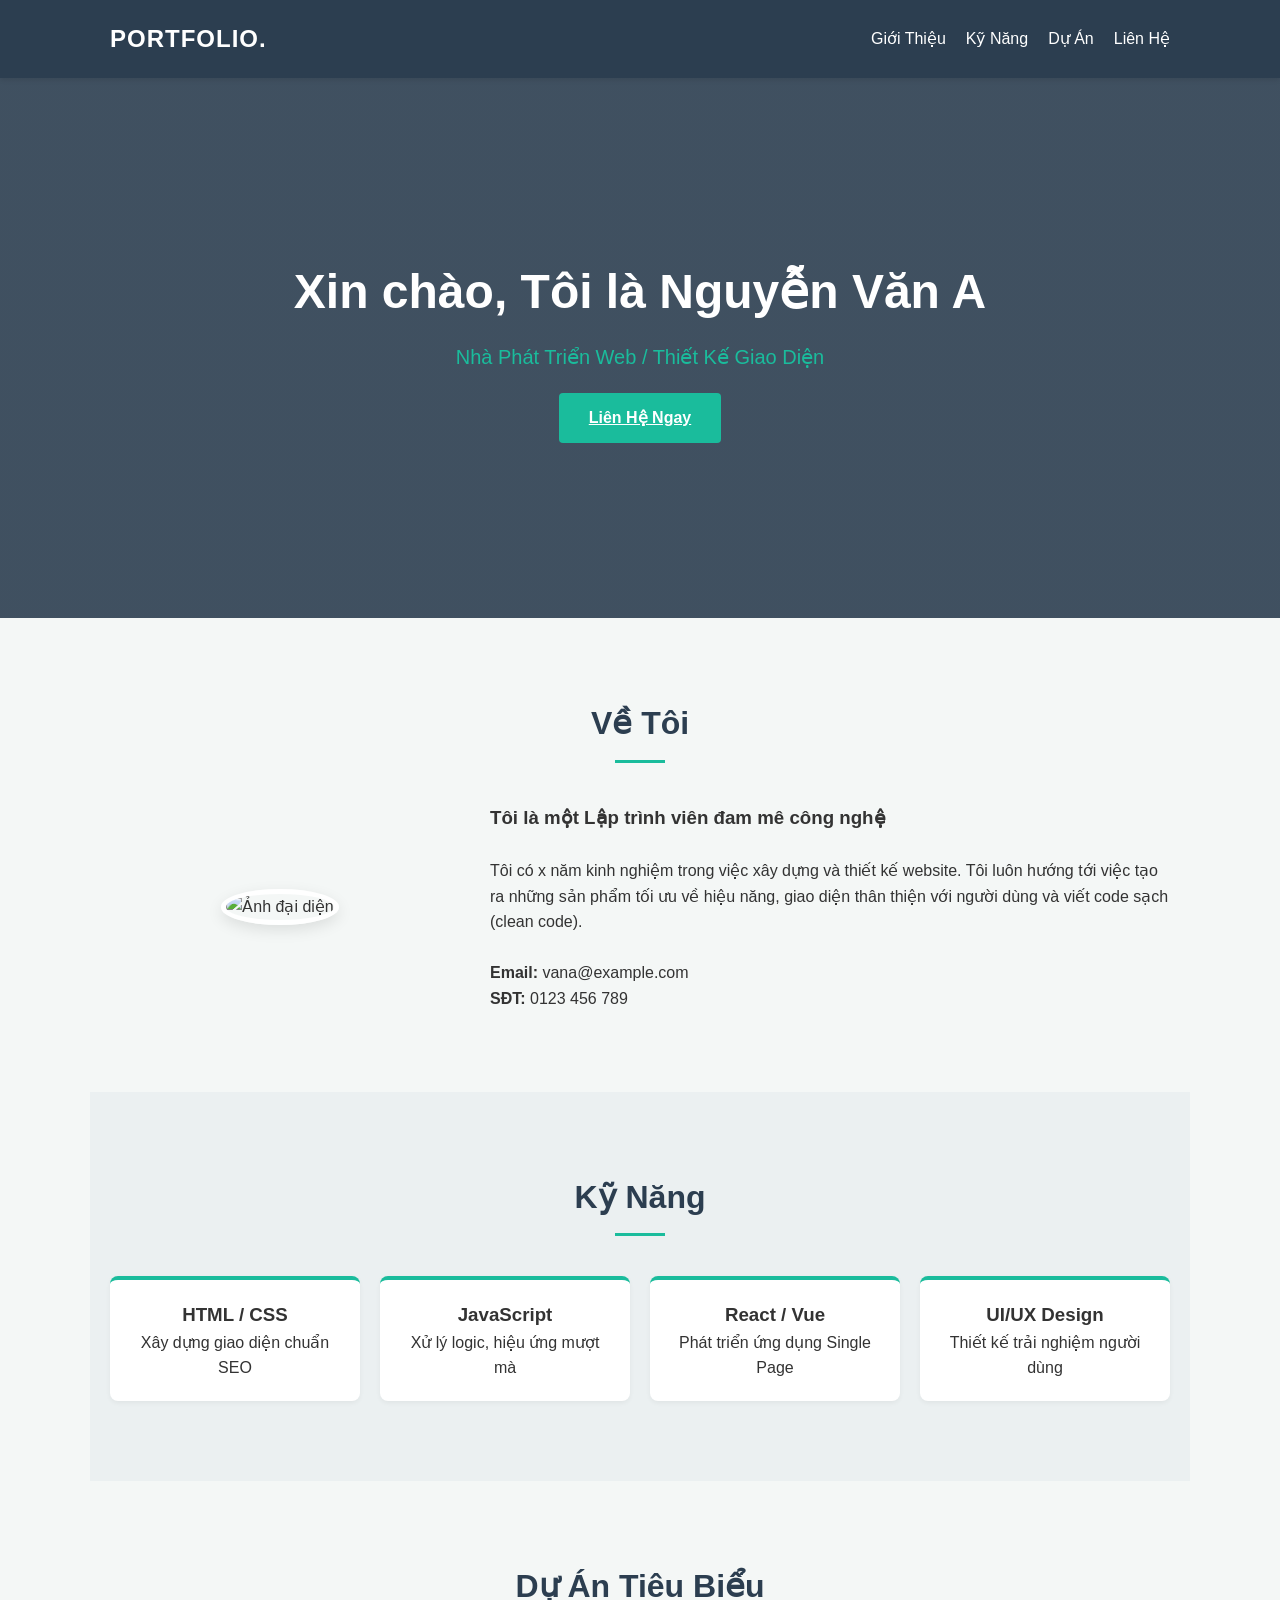
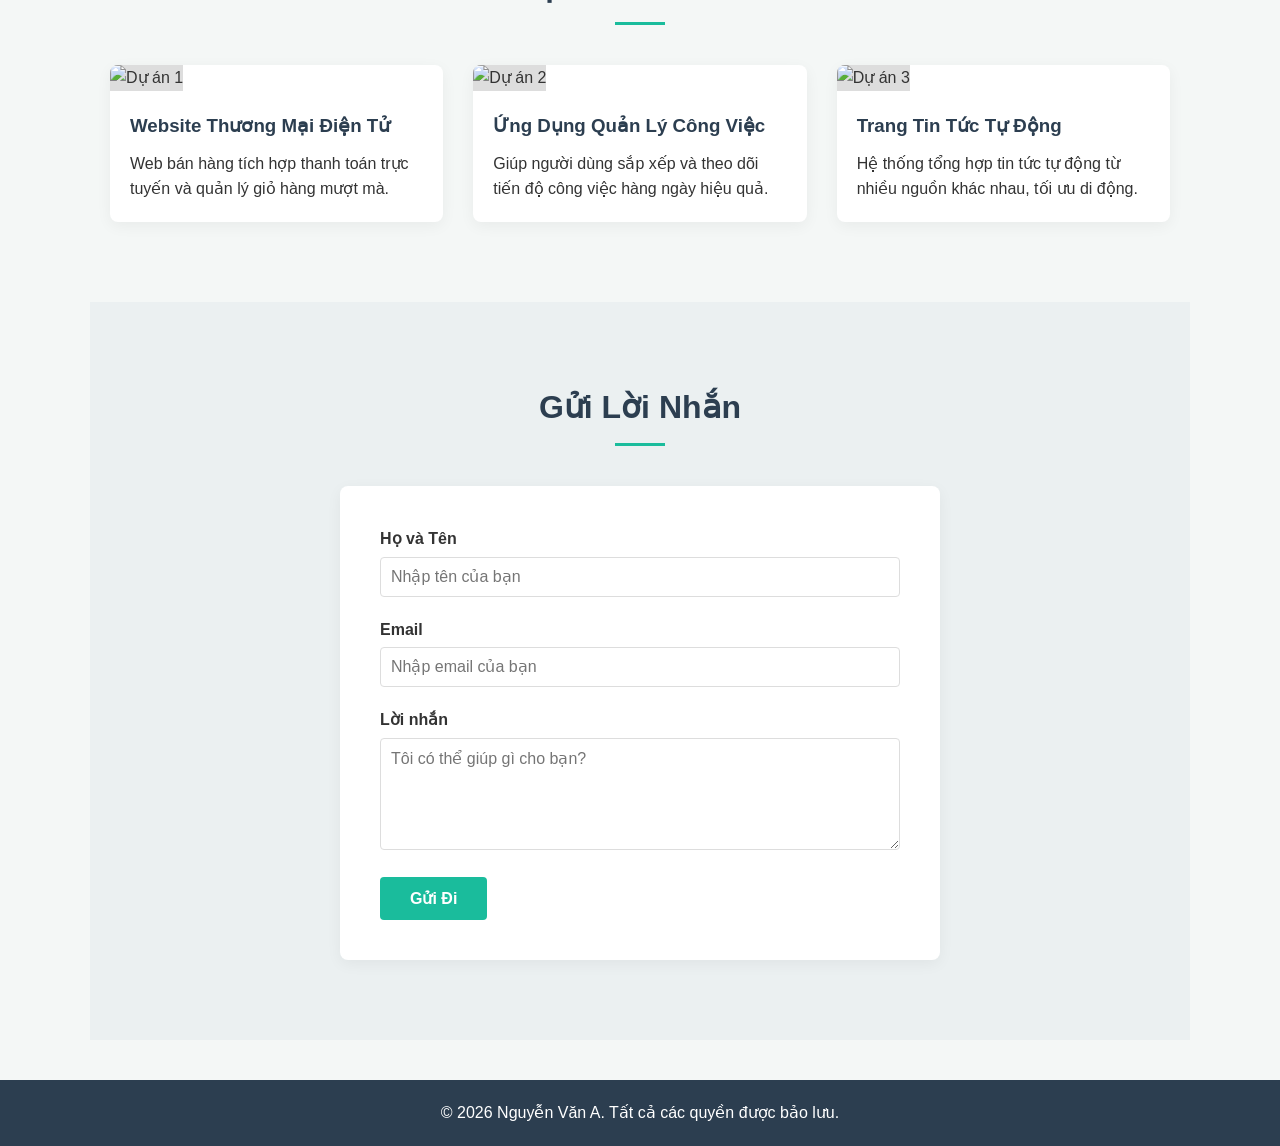
==== index.html @ a2582aa9 "Update index.html" ====
<!DOCTYPE html>
<html lang="vi">
<head>
    <meta charset="UTF-8">
    <meta name="viewport" content="width=device-width, initial-scale=1.0">
    <title>Hồ Sơ Cá Nhân | Portfolio</title>
    <style>
        /* Reset CSS cơ bản */
        * {
            margin: 0;
            padding: 0;
            box-sizing: border-box;
            font-family: 'Segoe UI', Tahoma, Geneva, Verdana, sans-serif;
        }

        body {
            background-color: #f4f7f6;
            color: #333;
            line-height: 1.6;
        }

        /* Thanh điều hướng (Navbar) */
        header {
            background: #2c3e50;
            color: #fff;
            padding: 20px 0;
            position: sticky;
            top: 0;
            z-index: 100;
            box-shadow: 0 2px 5px rgba(0,0,0,0.1);
        }

        .nav-container {
            max-width: 1100px;
            margin: 0 auto;
            display: flex;
            justify-content: space-between;
            align-items: center;
            padding: 0 20px;
        }

        .logo {
            font-size: 24px;
            font-weight: bold;
            letter-spacing: 1px;
        }

        nav ul {
            display: flex;
            list-style: none;
        }

        nav ul li {
            margin-left: 20px;
        }

        nav ul li a {
            color: #fff;
            text-decoration: none;
            font-weight: 500;
            transition: color 0.3s;
        }

        nav ul li a:hover {
            color: #1abc9c;
        }

        /* Khu vực Giới thiệu (Hero Section) */
        .hero {
            background: linear-gradient(rgba(44, 62, 80, 0.9), rgba(44, 62, 80, 0.9)), url('https://picsum.photos/1920/1080') no-repeat center center/cover;
            height: 60vh;
            color: #fff;
            display: flex;
            align-items: center;
            justify-content: center;
            text-align: center;
            padding: 0 20px;
        }

        .hero-content h1 {
            font-size: 48px;
            margin-bottom: 10px;
        }

        .hero-content p {
            font-size: 20px;
            color: #1abc9c;
            margin-bottom: 20px;
        }

        /* Định dạng chung cho các Section */
        .section {
            padding: 80px 20px;
            max-width: 1100px;
            margin: 0 auto;
        }

        .section-title {
            text-align: center;
            font-size: 32px;
            margin-bottom: 40px;
            position: relative;
            color: #2c3e50;
        }

        .section-title::after {
            content: '';
            display: block;
            width: 50px;
            height: 3px;
            background: #1abc9c;
            margin: 10px auto 0;
        }

        /* Phần Thông tin bản thân */
        .about-content {
            display: flex;
            gap: 40px;
            align-items: center;
            flex-wrap: wrap;
        }

        .about-img {
            flex: 1;
            min-width: 250px;
            text-align: center;
        }

        .about-img img {
            width: 250px;
            height: 250px;
            border-radius: 50%;
            object-fit: cover;
            border: 5px solid #fff;
            box-shadow: 0 5px 15px rgba(0,0,0,0.1);
        }

        .about-text {
            flex: 2;
            min-width: 300px;
        }

        /* Phần Kỹ năng */
        .skills-container {
            display: grid;
            grid-template-columns: repeat(auto-fit, minmax(200px, 1fr));
            gap: 20px;
        }

        .skill-card {
            background: #fff;
            padding: 20px;
            text-align: center;
            border-radius: 8px;
            box-shadow: 0 2px 5px rgba(0,0,0,0.05);
            border-top: 4px solid #1abc9c;
        }

        /* Phần Dự án */
        .project-grid {
            display: grid;
            grid-template-columns: repeat(auto-fit, minmax(300px, 1fr));
            gap: 30px;
        }

        .project-card {
            background: #fff;
            border-radius: 8px;
            overflow: hidden;
            box-shadow: 0 4px 15px rgba(0,0,0,0.05);
            transition: transform 0.3s;
        }

        .project-card:hover {
            transform: translateY(-5px);
        }

        .project-img {
            width: 100%;
            height: 200px;
            background: #ddd;
            object-fit: cover;
        }

        .project-info {
            padding: 20px;
        }

        .project-info h3 {
            margin-bottom: 10px;
            color: #2c3e50;
        }

        /* Phần Liên hệ */
        .contact-form {
            max-width: 600px;
            margin: 0 auto;
            background: #fff;
            padding: 40px;
            border-radius: 8px;
            box-shadow: 0 4px 15px rgba(0,0,0,0.05);
        }

        .form-group {
            margin-bottom: 20px;
        }

        .form-group label {
            display: block;
            margin-bottom: 5px;
            font-weight: 600;
        }

        .form-group input, .form-group textarea {
            width: 100%;
            padding: 10px;
            border: 1px solid #ddd;
            border-radius: 4px;
            font-size: 16px;
        }

        .btn {
            display: inline-block;
            background: #1abc9c;
            color: #fff;
            padding: 12px 30px;
            border: none;
            border-radius: 4px;
            cursor: pointer;
            font-size: 16px;
            font-weight: 600;
            transition: background 0.3s;
        }

        .btn:hover {
            background: #16a085;
        }

        /* Footer */
        footer {
            background: #2c3e50;
            color: #fff;
            text-align: center;
            padding: 20px 0;
            margin-top: 40px;
        }

        /* Responsive di động */
        @media (max-width: 768px) {
            .nav-container {
                flex-direction: column;
                gap: 10px;
            }
            nav ul li {
                margin: 0 10px;
            }
            .hero-content h1 {
                font-size: 32px;
            }
        }
    </style>
</head>
<body>

    <!-- Thanh điều hướng -->
    <header>
        <div class="nav-container">
            <div class="logo">PORTFOLIO.</div>
            <nav>
                <ul>
                    <li><a href="#about">Giới Thiệu</a></li>
                    <li><a href="#skills">Kỹ Năng</a></li>
                    <li><a href="#projects">Dự Án</a></li>
                    <li><a href="#contact">Liên Hệ</a></li>
                </ul>
            </nav>
        </div>
    </header>

    <!-- Khu vực Banner chính -->
    <section class="hero">
        <div class="hero-content">
            <h1>Xin chào, Tôi là Nguyễn Văn A</h1>
            <p>Nhà Phát Triển Web / Thiết Kế Giao Diện</p>
            <a href="#contact" class="btn">Liên Hệ Ngay</a>
        </div>
    </section>

    <!-- Phần Giới thiệu bản thân -->
    <section id="about" class="section">
        <h2 class="section-title">Về Tôi</h2>
        <div class="about-content">
            <div class="about-img">
                <!-- Thay link ảnh đại diện của bạn vào đây -->
                <img src="https://picsum.photos/300/300" alt="Ảnh đại diện">
            </div>
            <div class="about-text">
                <h3>Tôi là một Lập trình viên đam mê công nghệ</h3>
                <br>
                <p>Tôi có x năm kinh nghiệm trong việc xây dựng và thiết kế website. Tôi luôn hướng tới việc tạo ra những sản phẩm tối ưu về hiệu năng, giao diện thân thiện với người dùng và viết code sạch (clean code).</p>
                <br>
                <p><strong>Email:</strong> vana@example.com</p>
                <p><strong>SĐT:</strong> 0123 456 789</p>
            </div>
        </div>
    </section>

    <!-- Phần Kỹ năng -->
    <section id="skills" class="section" style="background-color: #ebf0f1;">
        <div style="max-width: 1100px; margin: 0 auto;">
            <h2 class="section-title">Kỹ Năng</h2>
            <div class="skills-container">
                <div class="skill-card">
                    <h3>HTML / CSS</h3>
                    <p>Xây dựng giao diện chuẩn SEO</p>
                </div>
                <div class="skill-card">
                    <h3>JavaScript</h3>
                    <p>Xử lý logic, hiệu ứng mượt mà</p>
                </div>
                <div class="skill-card">
                    <h3>React / Vue</h3>
                    <p>Phát triển ứng dụng Single Page</p>
                </div>
                <div class="skill-card">
                    <h3>UI/UX Design</h3>
                    <p>Thiết kế trải nghiệm người dùng</p>
                </div>
            </div>
        </div>
    </section>

    <!-- Phần Dự án -->
    <section id="projects" class="section">
        <h2 class="section-title">Dự Án Tiêu Biểu</h2>
        <div class="project-grid">
            <!-- Dự án 1 -->
            <div class="project-card">
                <img class="project-img" src="https://picsum.photos/400/250?random=1" alt="Dự án 1">
                <div class="project-info">
                    <h3>Website Thương Mại Điện Tử</h3>
                    <p>Web bán hàng tích hợp thanh toán trực tuyến và quản lý giỏ hàng mượt mà.</p>
                </div>
            </div>
            <!-- Dự án 2 -->
            <div class="project-card">
                <img class="project-img" src="https://picsum.photos/400/250?random=2" alt="Dự án 2">
                <div class="project-info">
                    <h3>Ứng Dụng Quản Lý Công Việc</h3>
                    <p>Giúp người dùng sắp xếp và theo dõi tiến độ công việc hàng ngày hiệu quả.</p>
                </div>
            </div>
            <!-- Dự án 3 -->
            <div class="project-card">
                <img class="project-img" src="https://picsum.photos/400/250?random=3" alt="Dự án 3">
                <div class="project-info">
                    <h3>Trang Tin Tức Tự Động</h3>
                    <p>Hệ thống tổng hợp tin tức tự động từ nhiều nguồn khác nhau, tối ưu di động.</p>
                </div>
            </div>
        </div>
    </section>

    <!-- Phần Liên hệ -->
    <section id="contact" class="section" style="background-color: #ebf0f1;">
        <div style="max-width: 1100px; margin: 0 auto;">
            <h2 class="section-title">Gửi Lời Nhắn</h2>
            <form class="contact-form" onsubmit="alert('Cảm ơn bạn đã liên hệ!'); return false;">
                <div class="form-group">
                    <label for="name">Họ và Tên</label>
                    <input type="text" id="name" required placeholder="Nhập tên của bạn">
                </div>
                <div class="form-group">
                    <label for="email">Email</label>
                    <input type="email" id="email" required placeholder="Nhập email của bạn">
                </div>
                <div class="form-group">
                    <label for="message">Lời nhắn</label>
                    <textarea id="message" rows="5" required placeholder="Tôi có thể giúp gì cho bạn?"></textarea>
                </div>
                <button type="submit" class="btn">Gửi Đi</button>
            </form>
        </div>
    </section>

    <!-- Footer -->
    <footer>
        <p>&copy; 2026 Nguyễn Văn A. Tất cả các quyền được bảo lưu.</p>
    </footer>

</body>
</html>
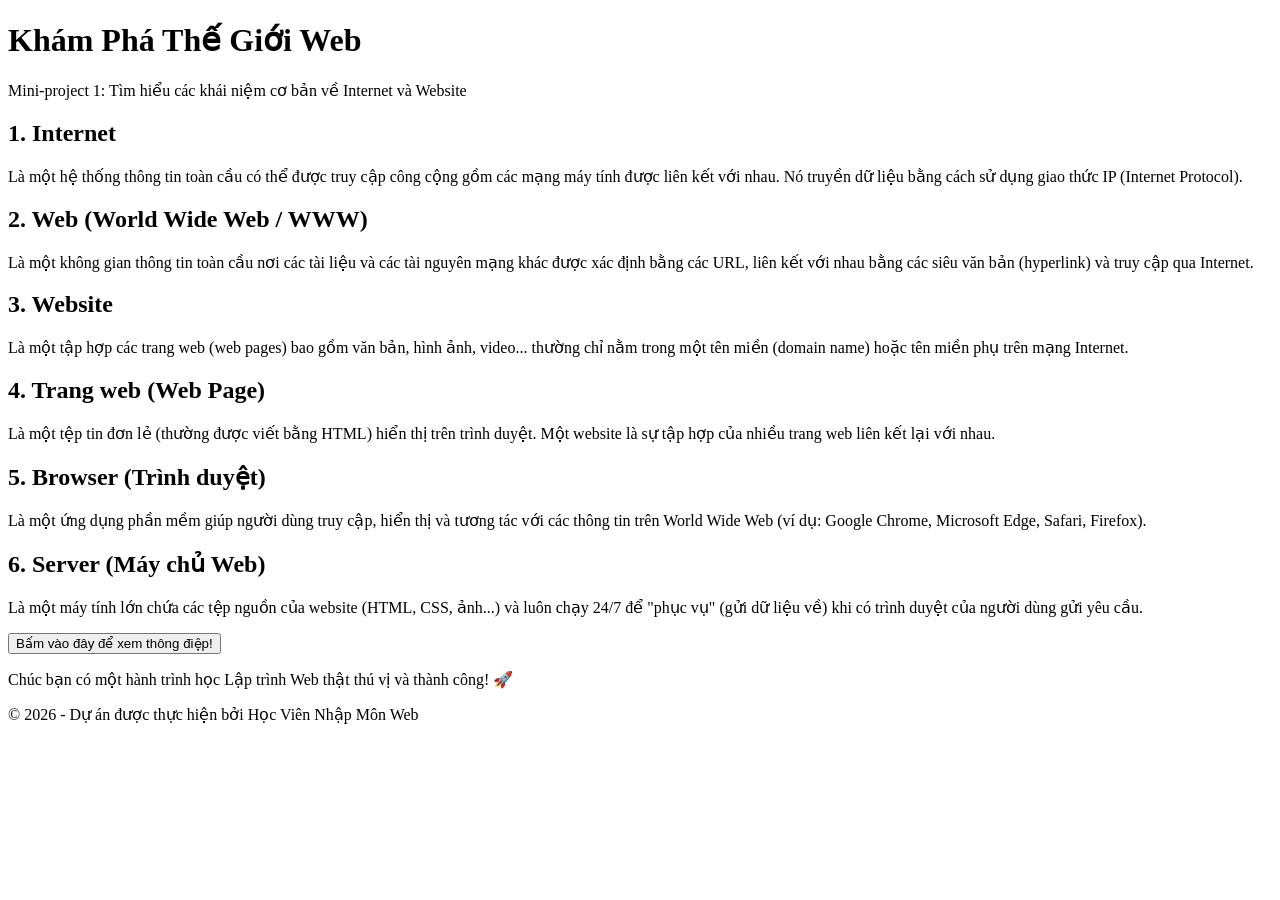
==== commit 091306c4: "Update index.html" ====
--- a/index.html
+++ b/index.html
@@ -1,392 +1,63 @@
 <!DOCTYPE html>
 <html lang="vi">
 <head>
-    <meta charset="UTF-8">
-    <meta name="viewport" content="width=device-width, initial-scale=1.0">
-    <title>Hồ Sơ Cá Nhân | Portfolio</title>
-    <style>
-        /* Reset CSS cơ bản */
-        * {
-            margin: 0;
-            padding: 0;
-            box-sizing: border-box;
-            font-family: 'Segoe UI', Tahoma, Geneva, Verdana, sans-serif;
-        }
-
-        body {
-            background-color: #f4f7f6;
-            color: #333;
-            line-height: 1.6;
-        }
-
-        /* Thanh điều hướng (Navbar) */
-        header {
-            background: #2c3e50;
-            color: #fff;
-            padding: 20px 0;
-            position: sticky;
-            top: 0;
-            z-index: 100;
-            box-shadow: 0 2px 5px rgba(0,0,0,0.1);
-        }
-
-        .nav-container {
-            max-width: 1100px;
-            margin: 0 auto;
-            display: flex;
-            justify-content: space-between;
-            align-items: center;
-            padding: 0 20px;
-        }
-
-        .logo {
-            font-size: 24px;
-            font-weight: bold;
-            letter-spacing: 1px;
-        }
-
-        nav ul {
-            display: flex;
-            list-style: none;
-        }
-
-        nav ul li {
-            margin-left: 20px;
-        }
-
-        nav ul li a {
-            color: #fff;
-            text-decoration: none;
-            font-weight: 500;
-            transition: color 0.3s;
-        }
-
-        nav ul li a:hover {
-            color: #1abc9c;
-        }
-
-        /* Khu vực Giới thiệu (Hero Section) */
-        .hero {
-            background: linear-gradient(rgba(44, 62, 80, 0.9), rgba(44, 62, 80, 0.9)), url('https://picsum.photos/1920/1080') no-repeat center center/cover;
-            height: 60vh;
-            color: #fff;
-            display: flex;
-            align-items: center;
-            justify-content: center;
-            text-align: center;
-            padding: 0 20px;
-        }
-
-        .hero-content h1 {
-            font-size: 48px;
-            margin-bottom: 10px;
-        }
-
-        .hero-content p {
-            font-size: 20px;
-            color: #1abc9c;
-            margin-bottom: 20px;
-        }
-
-        /* Định dạng chung cho các Section */
-        .section {
-            padding: 80px 20px;
-            max-width: 1100px;
-            margin: 0 auto;
-        }
-
-        .section-title {
-            text-align: center;
-            font-size: 32px;
-            margin-bottom: 40px;
-            position: relative;
-            color: #2c3e50;
-        }
-
-        .section-title::after {
-            content: '';
-            display: block;
-            width: 50px;
-            height: 3px;
-            background: #1abc9c;
-            margin: 10px auto 0;
-        }
-
-        /* Phần Thông tin bản thân */
-        .about-content {
-            display: flex;
-            gap: 40px;
-            align-items: center;
-            flex-wrap: wrap;
-        }
-
-        .about-img {
-            flex: 1;
-            min-width: 250px;
-            text-align: center;
-        }
-
-        .about-img img {
-            width: 250px;
-            height: 250px;
-            border-radius: 50%;
-            object-fit: cover;
-            border: 5px solid #fff;
-            box-shadow: 0 5px 15px rgba(0,0,0,0.1);
-        }
-
-        .about-text {
-            flex: 2;
-            min-width: 300px;
-        }
-
-        /* Phần Kỹ năng */
-        .skills-container {
-            display: grid;
-            grid-template-columns: repeat(auto-fit, minmax(200px, 1fr));
-            gap: 20px;
-        }
-
-        .skill-card {
-            background: #fff;
-            padding: 20px;
-            text-align: center;
-            border-radius: 8px;
-            box-shadow: 0 2px 5px rgba(0,0,0,0.05);
-            border-top: 4px solid #1abc9c;
-        }
-
-        /* Phần Dự án */
-        .project-grid {
-            display: grid;
-            grid-template-columns: repeat(auto-fit, minmax(300px, 1fr));
-            gap: 30px;
-        }
-
-        .project-card {
-            background: #fff;
-            border-radius: 8px;
-            overflow: hidden;
-            box-shadow: 0 4px 15px rgba(0,0,0,0.05);
-            transition: transform 0.3s;
-        }
-
-        .project-card:hover {
-            transform: translateY(-5px);
-        }
-
-        .project-img {
-            width: 100%;
-            height: 200px;
-            background: #ddd;
-            object-fit: cover;
-        }
-
-        .project-info {
-            padding: 20px;
-        }
-
-        .project-info h3 {
-            margin-bottom: 10px;
-            color: #2c3e50;
-        }
-
-        /* Phần Liên hệ */
-        .contact-form {
-            max-width: 600px;
-            margin: 0 auto;
-            background: #fff;
-            padding: 40px;
-            border-radius: 8px;
-            box-shadow: 0 4px 15px rgba(0,0,0,0.05);
-        }
-
-        .form-group {
-            margin-bottom: 20px;
-        }
-
-        .form-group label {
-            display: block;
-            margin-bottom: 5px;
-            font-weight: 600;
-        }
-
-        .form-group input, .form-group textarea {
-            width: 100%;
-            padding: 10px;
-            border: 1px solid #ddd;
-            border-radius: 4px;
-            font-size: 16px;
-        }
-
-        .btn {
-            display: inline-block;
-            background: #1abc9c;
-            color: #fff;
-            padding: 12px 30px;
-            border: none;
-            border-radius: 4px;
-            cursor: pointer;
-            font-size: 16px;
-            font-weight: 600;
-            transition: background 0.3s;
-        }
-
-        .btn:hover {
-            background: #16a085;
-        }
-
-        /* Footer */
-        footer {
-            background: #2c3e50;
-            color: #fff;
-            text-align: center;
-            padding: 20px 0;
-            margin-top: 40px;
-        }
-
-        /* Responsive di động */
-        @media (max-width: 768px) {
-            .nav-container {
-                flex-direction: column;
-                gap: 10px;
-            }
-            nav ul li {
-                margin: 0 10px;
-            }
-            .hero-content h1 {
-                font-size: 32px;
-            }
-        }
-    </style>
+  <meta charset="UTF-8">
+  <meta name="viewport" content="width=device-width, initial-scale=1.0">
+  <title>Nhập môn Web Căn Bản</title>
+  <link rel="stylesheet" href="css/style.css">
 </head>
 <body>
 
-    <!-- Thanh điều hướng -->
-    <header>
-        <div class="nav-container">
-            <div class="logo">PORTFOLIO.</div>
-            <nav>
-                <ul>
-                    <li><a href="#about">Giới Thiệu</a></li>
-                    <li><a href="#skills">Kỹ Năng</a></li>
-                    <li><a href="#projects">Dự Án</a></li>
-                    <li><a href="#contact">Liên Hệ</a></li>
-                </ul>
-            </nav>
-        </div>
-    </header>
+  <header>
+    <h1>Khám Phá Thế Giới Web</h1>
+    <p>Mini-project 1: Tìm hiểu các khái niệm cơ bản về Internet và Website</p>
+  </header>
 
-    <!-- Khu vực Banner chính -->
-    <section class="hero">
-        <div class="hero-content">
-            <h1>Xin chào, Tôi là Nguyễn Văn A</h1>
-            <p>Nhà Phát Triển Web / Thiết Kế Giao Diện</p>
-            <a href="#contact" class="btn">Liên Hệ Ngay</a>
-        </div>
+  <main class="container">
+    <section class="concept-grid">
+      
+      <div class="card" id="internet">
+        <h2>1. Internet</h2>
+        <p>Là một hệ thống thông tin toàn cầu có thể được truy cập công cộng gồm các mạng máy tính được liên kết với nhau. Nó truyền dữ liệu bằng cách sử dụng giao thức IP (Internet Protocol).</p>
+      </div>
+
+      <div class="card" id="web">
+        <h2>2. Web (World Wide Web / WWW)</h2>
+        <p>Là một không gian thông tin toàn cầu nơi các tài liệu và các tài nguyên mạng khác được xác định bằng các URL, liên kết với nhau bằng các siêu văn bản (hyperlink) và truy cập qua Internet.</p>
+      </div>
+
+      <div class="card" id="website">
+        <h2>3. Website</h2>
+        <p>Là một tập hợp các trang web (web pages) bao gồm văn bản, hình ảnh, video... thường chỉ nằm trong một tên miền (domain name) hoặc tên miền phụ trên mạng Internet.</p>
+      </div>
+
+      <div class="card" id="trang-web">
+        <h2>4. Trang web (Web Page)</h2>
+        <p>Là một tệp tin đơn lẻ (thường được viết bằng HTML) hiển thị trên trình duyệt. Một website là sự tập hợp của nhiều trang web liên kết lại với nhau.</p>
+      </div>
+
+      <div class="card" id="browser">
+        <h2>5. Browser (Trình duyệt)</h2>
+        <p>Là một ứng dụng phần mềm giúp người dùng truy cập, hiển thị và tương tác với các thông tin trên World Wide Web (ví dụ: Google Chrome, Microsoft Edge, Safari, Firefox).</p>
+      </div>
+
+      <div class="card" id="server">
+        <h2>6. Server (Máy chủ Web)</h2>
+        <p>Là một máy tính lớn chứa các tệp nguồn của website (HTML, CSS, ảnh...) và luôn chạy 24/7 để "phục vụ" (gửi dữ liệu về) khi có trình duyệt của người dùng gửi yêu cầu.</p>
+      </div>
+
     </section>
 
-    <!-- Phần Giới thiệu bản thân -->
-    <section id="about" class="section">
-        <h2 class="section-title">Về Tôi</h2>
-        <div class="about-content">
-            <div class="about-img">
-                <!-- Thay link ảnh đại diện của bạn vào đây -->
-                <img src="https://picsum.photos/300/300" alt="Ảnh đại diện">
-            </div>
-            <div class="about-text">
-                <h3>Tôi là một Lập trình viên đam mê công nghệ</h3>
-                <br>
-                <p>Tôi có x năm kinh nghiệm trong việc xây dựng và thiết kế website. Tôi luôn hướng tới việc tạo ra những sản phẩm tối ưu về hiệu năng, giao diện thân thiện với người dùng và viết code sạch (clean code).</p>
-                <br>
-                <p><strong>Email:</strong> vana@example.com</p>
-                <p><strong>SĐT:</strong> 0123 456 789</p>
-            </div>
-        </div>
-    </section>
+    <div class="interactive-zone">
+      <button id="btn-welcome">Bấm vào đây để xem thông điệp!</button>
+      <p id="welcome-message" class="hidden">Chúc bạn có một hành trình học Lập trình Web thật thú vị và thành công! 🚀</p>
+    </div>
+  </main>
 
-    <!-- Phần Kỹ năng -->
-    <section id="skills" class="section" style="background-color: #ebf0f1;">
-        <div style="max-width: 1100px; margin: 0 auto;">
-            <h2 class="section-title">Kỹ Năng</h2>
-            <div class="skills-container">
-                <div class="skill-card">
-                    <h3>HTML / CSS</h3>
-                    <p>Xây dựng giao diện chuẩn SEO</p>
-                </div>
-                <div class="skill-card">
-                    <h3>JavaScript</h3>
-                    <p>Xử lý logic, hiệu ứng mượt mà</p>
-                </div>
-                <div class="skill-card">
-                    <h3>React / Vue</h3>
-                    <p>Phát triển ứng dụng Single Page</p>
-                </div>
-                <div class="skill-card">
-                    <h3>UI/UX Design</h3>
-                    <p>Thiết kế trải nghiệm người dùng</p>
-                </div>
-            </div>
-        </div>
-    </section>
+  <footer>
+    <p>© 2026 - Dự án được thực hiện bởi Học Viên Nhập Môn Web</p>
+  </footer>
 
-    <!-- Phần Dự án -->
-    <section id="projects" class="section">
-        <h2 class="section-title">Dự Án Tiêu Biểu</h2>
-        <div class="project-grid">
-            <!-- Dự án 1 -->
-            <div class="project-card">
-                <img class="project-img" src="https://picsum.photos/400/250?random=1" alt="Dự án 1">
-                <div class="project-info">
-                    <h3>Website Thương Mại Điện Tử</h3>
-                    <p>Web bán hàng tích hợp thanh toán trực tuyến và quản lý giỏ hàng mượt mà.</p>
-                </div>
-            </div>
-            <!-- Dự án 2 -->
-            <div class="project-card">
-                <img class="project-img" src="https://picsum.photos/400/250?random=2" alt="Dự án 2">
-                <div class="project-info">
-                    <h3>Ứng Dụng Quản Lý Công Việc</h3>
-                    <p>Giúp người dùng sắp xếp và theo dõi tiến độ công việc hàng ngày hiệu quả.</p>
-                </div>
-            </div>
-            <!-- Dự án 3 -->
-            <div class="project-card">
-                <img class="project-img" src="https://picsum.photos/400/250?random=3" alt="Dự án 3">
-                <div class="project-info">
-                    <h3>Trang Tin Tức Tự Động</h3>
-                    <p>Hệ thống tổng hợp tin tức tự động từ nhiều nguồn khác nhau, tối ưu di động.</p>
-                </div>
-            </div>
-        </div>
-    </section>
-
-    <!-- Phần Liên hệ -->
-    <section id="contact" class="section" style="background-color: #ebf0f1;">
-        <div style="max-width: 1100px; margin: 0 auto;">
-            <h2 class="section-title">Gửi Lời Nhắn</h2>
-            <form class="contact-form" onsubmit="alert('Cảm ơn bạn đã liên hệ!'); return false;">
-                <div class="form-group">
-                    <label for="name">Họ và Tên</label>
-                    <input type="text" id="name" required placeholder="Nhập tên của bạn">
-                </div>
-                <div class="form-group">
-                    <label for="email">Email</label>
-                    <input type="email" id="email" required placeholder="Nhập email của bạn">
-                </div>
-                <div class="form-group">
-                    <label for="message">Lời nhắn</label>
-                    <textarea id="message" rows="5" required placeholder="Tôi có thể giúp gì cho bạn?"></textarea>
-                </div>
-                <button type="submit" class="btn">Gửi Đi</button>
-            </form>
-        </div>
-    </section>
-
-    <!-- Footer -->
-    <footer>
-        <p>&copy; 2026 Nguyễn Văn A. Tất cả các quyền được bảo lưu.</p>
-    </footer>
-
+  <script src="js/script.js"></script>
 </body>
 </html>
